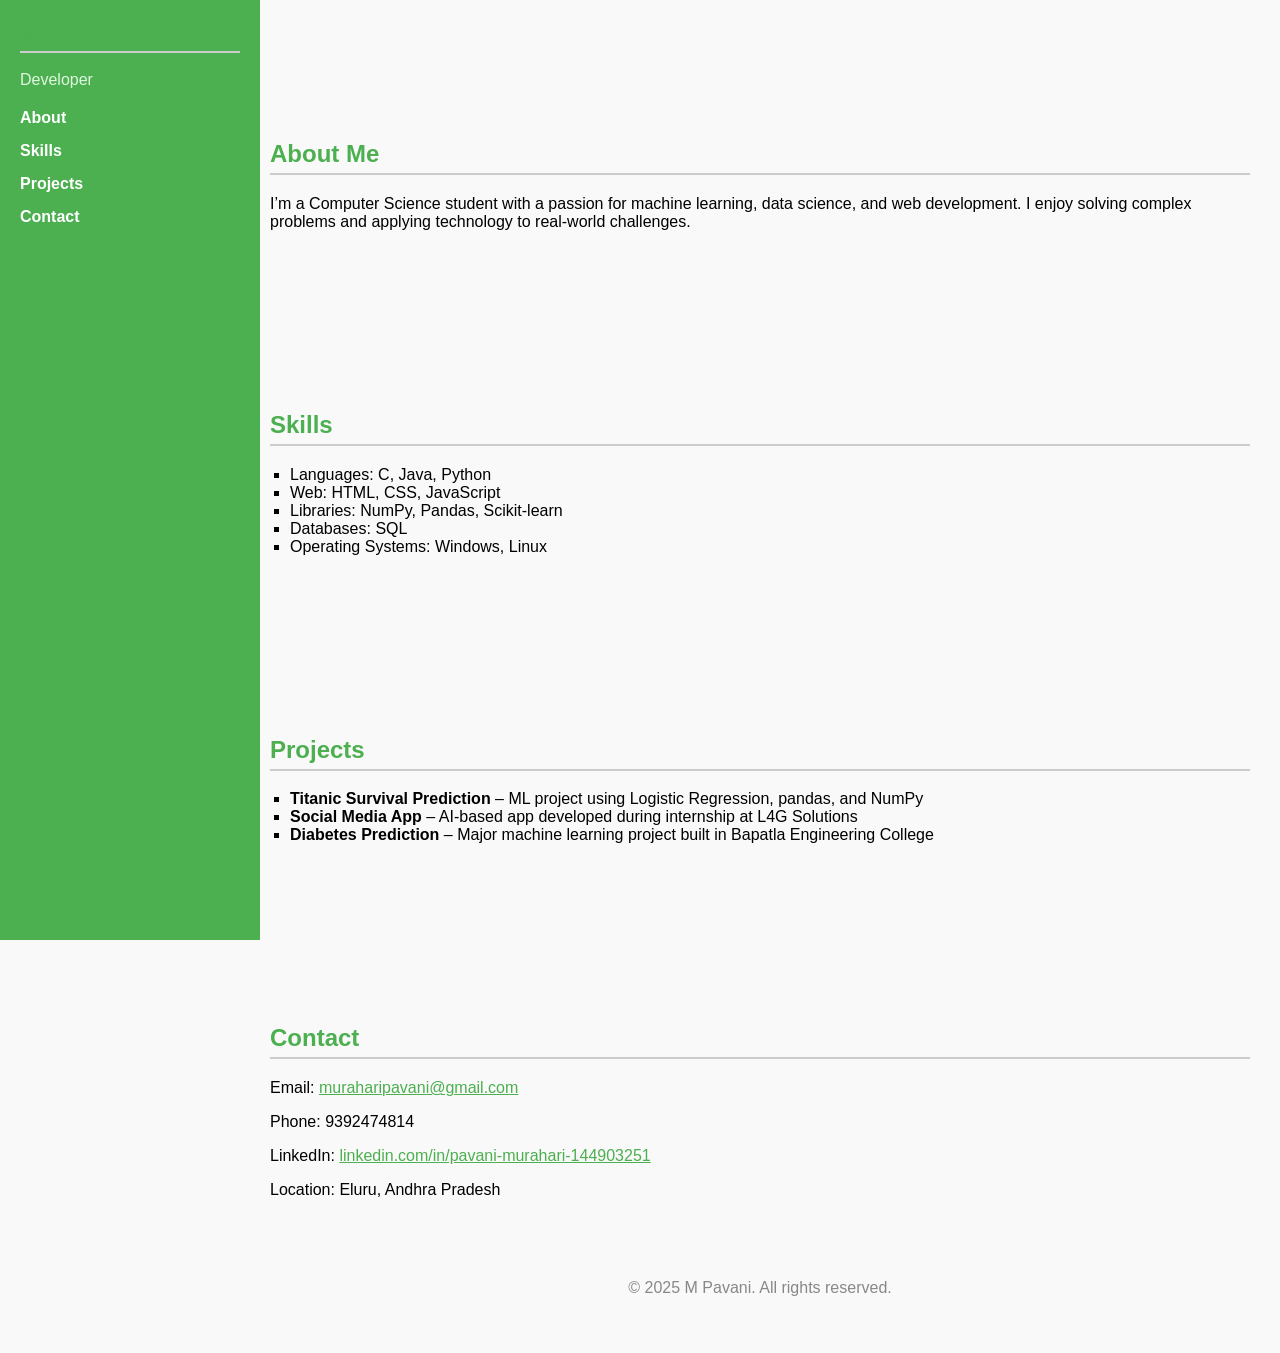
==== index.html @ ac61fa38 "Update and rename github.html to index.html" ====
<!DOCTYPE html>
<html lang="en">
<head>
  <meta charset="UTF-8" />
  <meta name="viewport" content="width=device-width, initial-scale=1.0"/>
  <title>M Pavani | Portfolio</title>
  <link rel="stylesheet" href="style.css">
</head>
<body>

  <div class="sidebar">
    <h2>M Pavani</h2>
    <p class="role">Developer</p>
    <ul>
      <li><a href="#about">About</a></li>
      <li><a href="#skills">Skills</a></li>
      <li><a href="#projects">Projects</a></li>
      <li><a href="#contact">Contact</a></li>
    </ul>
  </div>

  <div class="main-content">
    <section id="about">
      <h2>About Me</h2>
      <p>I’m a Computer Science student with a passion for machine learning, data science, and web development. I enjoy solving complex problems and applying technology to real-world challenges.</p>
    </section>

    <section id="skills">
      <h2>Skills</h2>
      <ul>
        <li>Languages: C, Java, Python</li>
        <li>Web: HTML, CSS, JavaScript</li>
        <li>Libraries: NumPy, Pandas, Scikit-learn</li>
        <li>Databases: SQL</li>
        <li>Operating Systems: Windows, Linux</li>
      </ul>
    </section>

    <section id="projects">
      <h2>Projects</h2>
      <ul>
        <li><strong>Titanic Survival Prediction</strong> – ML project using Logistic Regression, pandas, and NumPy</li>
        <li><strong>Social Media App</strong> – AI-based app developed during internship at L4G Solutions</li>
        <li><strong>Diabetes Prediction</strong> – Major machine learning project built in Bapatla Engineering College</li>
      </ul>
    </section>

    <section id="contact">
      <h2>Contact</h2>
      <p>Email: <a href="mailto:muraharipavani@gmail.com">muraharipavani@gmail.com</a></p>
      <p>Phone: 9392474814</p>
      <p>LinkedIn: <a href="https://linkedin.com/in/pavani-murahari-144903251" target="_blank">linkedin.com/in/pavani-murahari-144903251</a></p>
      <p>Location: Eluru, Andhra Pradesh</p>
    </section>

    <footer>
      <p>&copy; 2025 M Pavani. All rights reserved.</p>
    </footer>
  </div>

</body>
</html>
---- style.css ----
html {
  scroll-behavior: smooth;
}

body {
  margin: 0;
  font-family: Arial, sans-serif;
  background-color: #f9f9f9;
}

.sidebar {
  height: 100vh;
  width: 220px;
  position: fixed;
  background-color: #4CAF50;
  color: white;
  padding: 20px;
}

.sidebar h2 {
  font-size: 22px;
  margin-top: 0;
}

.sidebar .role {
  font-size: 16px;
  font-weight: normal;
  margin-bottom: 20px;
  color: #e0f8e0;
}

.sidebar ul {
  list-style: none;
  padding: 0;
}

.sidebar ul li {
  margin: 15px 0;
}

.sidebar ul li a {
  color: white;
  text-decoration: none;
  font-weight: bold;
}

.sidebar ul li a:hover {
  text-decoration: underline;
}

.main-content {
  margin-left: 240px;
  padding: 40px 30px;
}

section {
  padding-top: 80px;
  margin-bottom: 80px;
}

h2 {
  color: #4CAF50;
  border-bottom: 2px solid #ccc;
  padding-bottom: 5px;
}

ul {
  list-style: square;
  padding-left: 20px;
}

a {
  color: #4CAF50;
}

footer {
  text-align: center;
  color: #888;
  margin-top: 60px;
}
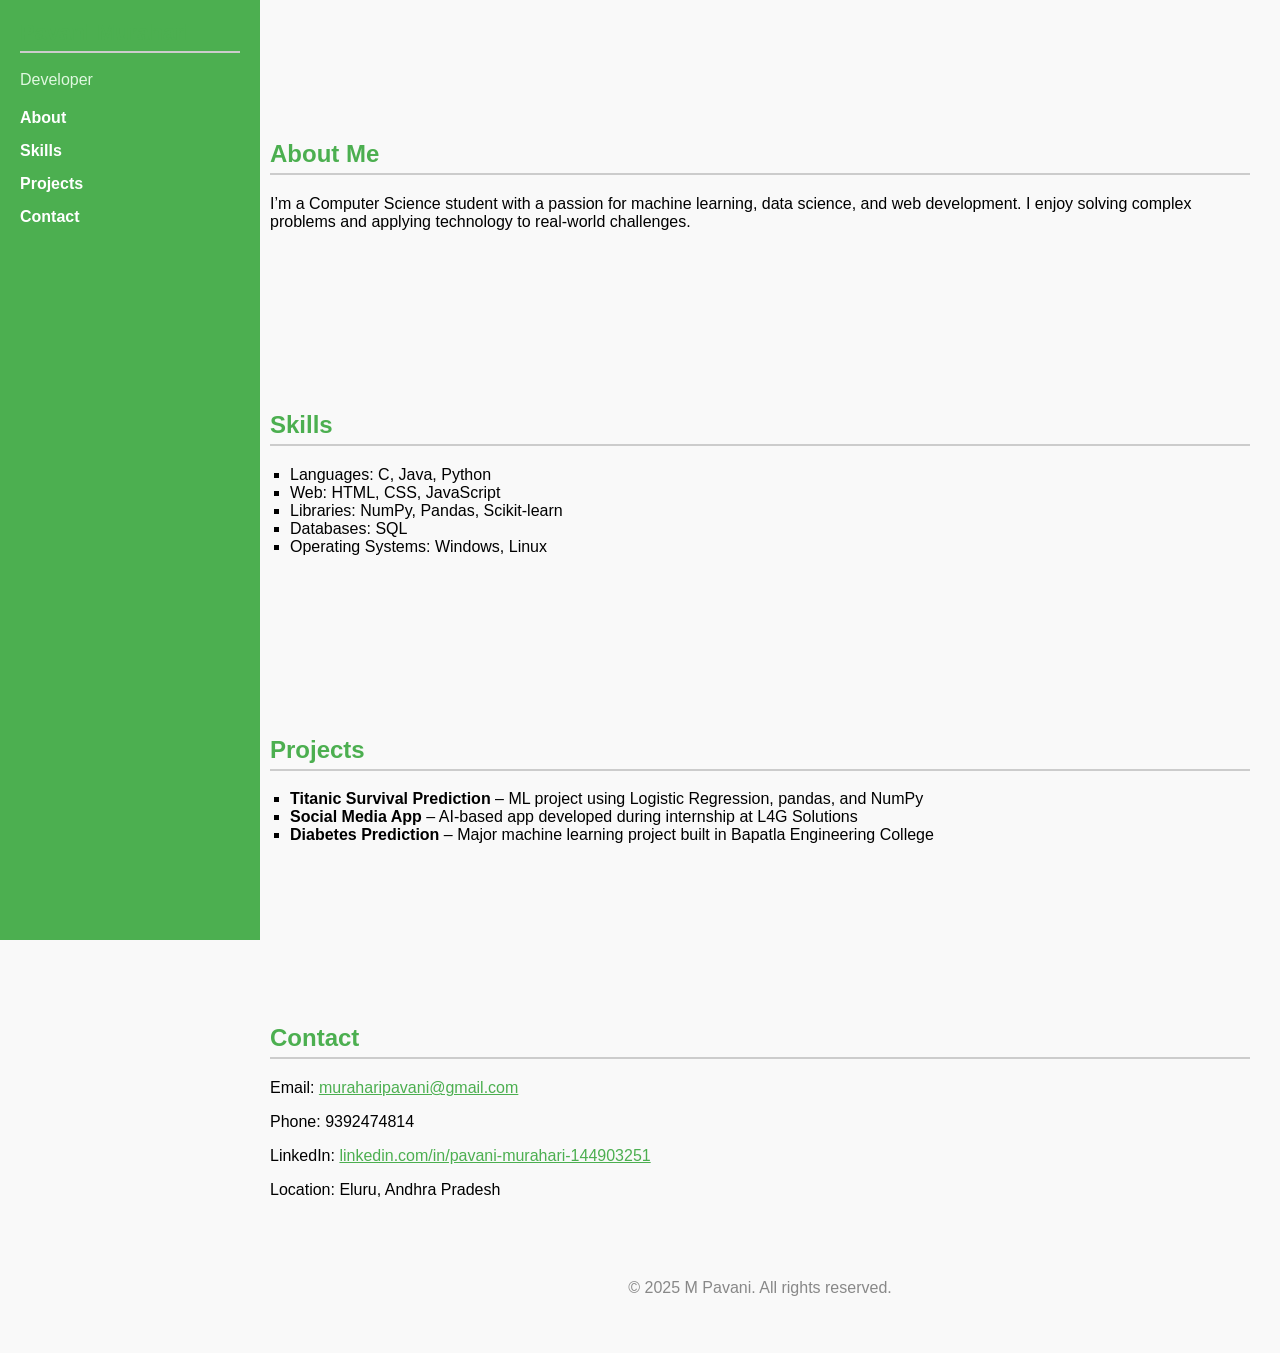
==== commit 33c24011: "Update index.html" ====
--- a/index.html
+++ b/index.html
@@ -9,7 +9,7 @@
 <body>
 
   <div class="sidebar">
-    <h2>M Pavani</h2>
+    <h2>Pavani Murahari</h2>
     <p class="role">Developer</p>
     <ul>
       <li><a href="#about">About</a></li>
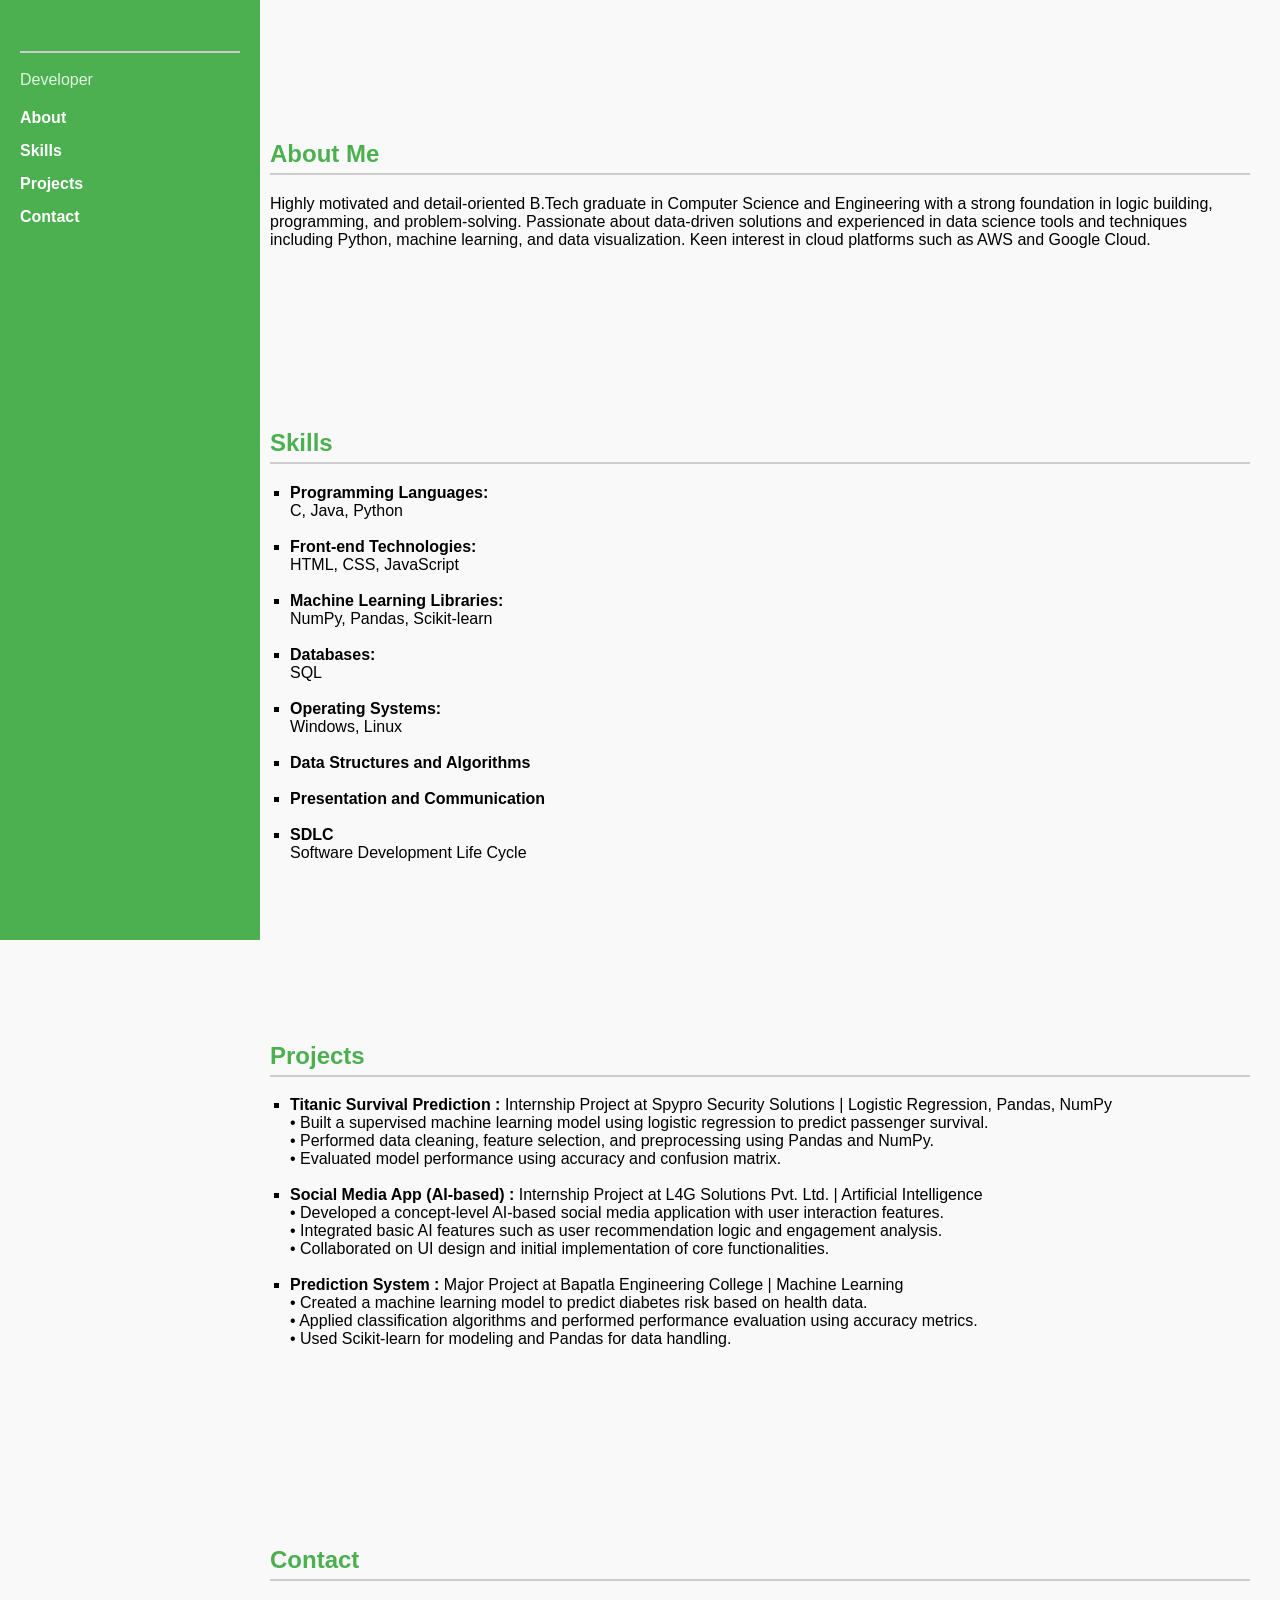
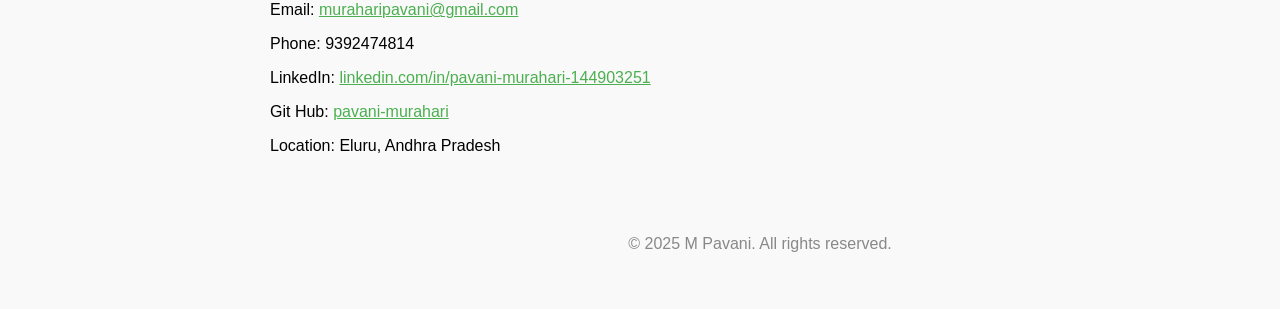
==== commit dfb103be: "Update index.html" ====
--- a/index.html
+++ b/index.html
@@ -22,27 +22,50 @@
   <div class="main-content">
     <section id="about">
       <h2>About Me</h2>
-      <p>I’m a Computer Science student with a passion for machine learning, data science, and web development. I enjoy solving complex problems and applying technology to real-world challenges.</p>
+      <p>Highly motivated and detail-oriented B.Tech graduate in Computer Science and Engineering with a strong foundation in logic building, programming, and problem-solving. Passionate about data-driven solutions and experienced in data science tools and techniques including Python, machine learning, and data visualization. Keen interest in cloud platforms such as AWS and Google Cloud.</p>
     </section>
 
     <section id="skills">
       <h2>Skills</h2>
       <ul>
-        <li>Languages: C, Java, Python</li>
-        <li>Web: HTML, CSS, JavaScript</li>
-        <li>Libraries: NumPy, Pandas, Scikit-learn</li>
-        <li>Databases: SQL</li>
-        <li>Operating Systems: Windows, Linux</li>
+        <li><b>Programming Languages:</b><br/>
+           C, Java, Python</li><br/>
+        <li><b>Front-end Technologies:</b><br/> 
+            HTML, CSS, JavaScript</li><br/>
+        <li><b>Machine Learning Libraries:</b><br/> NumPy, Pandas, Scikit-learn</li><br/>
+        <li><b>Databases:</b><br/> SQL</li><br/>
+        <li><b>Operating Systems:</b><br/> Windows, Linux</li><br/>
+        <li><b>Data Structures and Algorithms</b></li><br/>
+        <li><b>Presentation and Communication</b></li><br/>
+        <li><b>SDLC</b><br/>Software Development Life Cycle</li>
       </ul>
     </section>
 
     <section id="projects">
-      <h2>Projects</h2>
-      <ul>
-        <li><strong>Titanic Survival Prediction</strong> – ML project using Logistic Regression, pandas, and NumPy</li>
-        <li><strong>Social Media App</strong> – AI-based app developed during internship at L4G Solutions</li>
-        <li><strong>Diabetes Prediction</strong> – Major machine learning project built in Bapatla Engineering College</li>
-      </ul>
+      <h2>Projects</h2>  
+<ul>
+  <li>
+<strong>Titanic Survival Prediction :</strong>
+Internship Project at Spypro Security Solutions | Logistic Regression, Pandas, NumPy  <br/>
+• Built a supervised machine learning model using logistic regression to predict passenger survival.  <br/>
+• Performed data cleaning, feature selection, and preprocessing using Pandas and NumPy.  <br/>
+• Evaluated model performance using accuracy and confusion matrix.<br/><br/>
+  </li>
+  <li>
+<strong>Social Media App (AI-based) :</strong>
+Internship Project at L4G Solutions Pvt. Ltd. | Artificial Intelligence  <br/>
+• Developed a concept-level AI-based social media application with user interaction features.  <br/>
+• Integrated basic AI features such as user recommendation logic and engagement analysis.  <br/>
+• Collaborated on UI design and initial implementation of core functionalities.<br/><br/>
+  </li>
+  <li>
+<strong> Prediction System :</strong>
+Major Project at Bapatla Engineering College | Machine Learning  <br/>
+• Created a machine learning model to predict diabetes risk based on health data.  <br/>
+• Applied classification algorithms and performed performance evaluation using accuracy metrics.  <br/>
+• Used Scikit-learn for modeling and Pandas for data handling. <br/><br/>
+  </li>
+</ul>
     </section>
 
     <section id="contact">
@@ -50,6 +73,7 @@
       <p>Email: <a href="mailto:muraharipavani@gmail.com">muraharipavani@gmail.com</a></p>
       <p>Phone: 9392474814</p>
       <p>LinkedIn: <a href="https://linkedin.com/in/pavani-murahari-144903251" target="_blank">linkedin.com/in/pavani-murahari-144903251</a></p>
+      <p>Git Hub:  <a href="https://pavanimurahari.github.io/personal_profile/">pavani-murahari</a></p>
       <p>Location: Eluru, Andhra Pradesh</p>
     </section>
 
